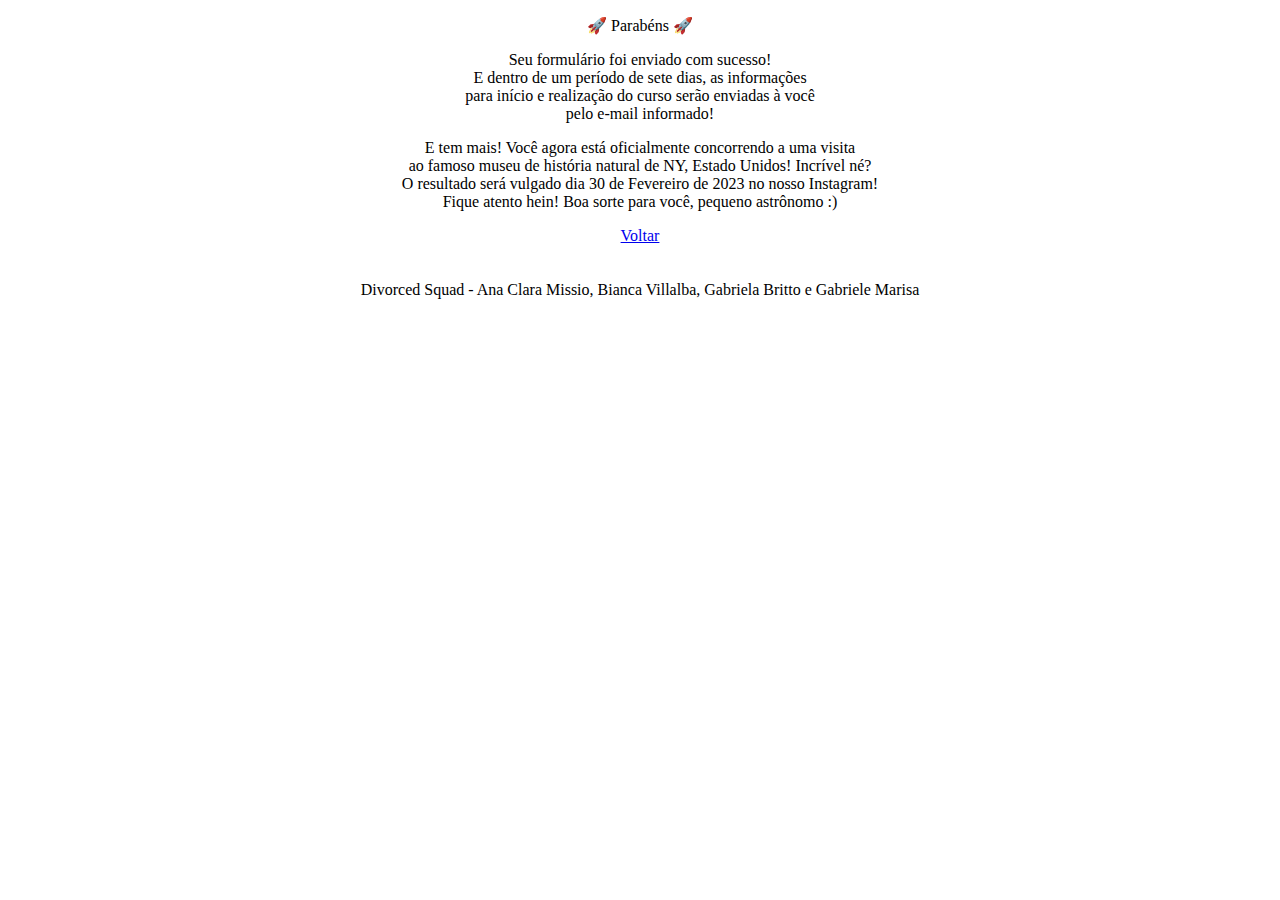
==== sucesso.html @ 8a07ed4b "commit html" ====
<!DOCTYPE html>
<html lang="pt-br">

<head>
    <meta charset="UTF-8">
    <meta http-equiv="X-UA-Compatible" content="IE=edge">
    <meta name="viewport" content="width=device-width, initial-scale=1.0">
    <!--Linkando o css-->
    <link rel="stylesheet" href="form_sucesso.css">
    <link rel="stylesheet" href="style.css">
    <!--Imagem da aba do Browse-->
    <link rel="shortcut icon" type="image/png" href="TerraAbaBrowser.png">
    <!--Nomeando a aba-->
    <title>Jornada Iniciada</title>
</head>

<body>
    <!--Início da card-->
    <div class="content">
        <div id="card_body"> <!--Corpo/conteúdo da card-->
            <center>
                <p>&#128640; Parabéns &#128640; </p>
                <p>Seu formulário foi enviado com sucesso! <br>
                    E dentro de um período de sete dias, as informações <br>
                    para início e realização do curso serão enviadas à você <br>
                    pelo e-mail informado!</p>
                <p>E tem mais! Você agora está oficialmente concorrendo a uma visita <br>
                    ao famoso museu de história natural de NY, Estado Unidos! Incrível né? <br>
                    O resultado será vulgado dia 30 de Fevereiro de 2023 no nosso Instagram! <br>
                    Fique atento hein! Boa sorte para você, pequeno astrônomo :)</p>

                    <a href="http://127.0.0.1:5500/form.html">Voltar</a>
                
            </center>
        </div>
    </div>
    <!--Fim da card-->

    
   
<body>
  
  
</body>


   
    
    <br><br>

    <!--Footer-->
    <div class="footer">
        <footer class="footer-pag">
            <center>
                Divorced Squad - Ana Clara Missio, Bianca Villalba, Gabriela Britto e Gabriele Marisa
            </center>
        </footer>
    </div>
    <!--Fim do Footer-->
</body>

</html>
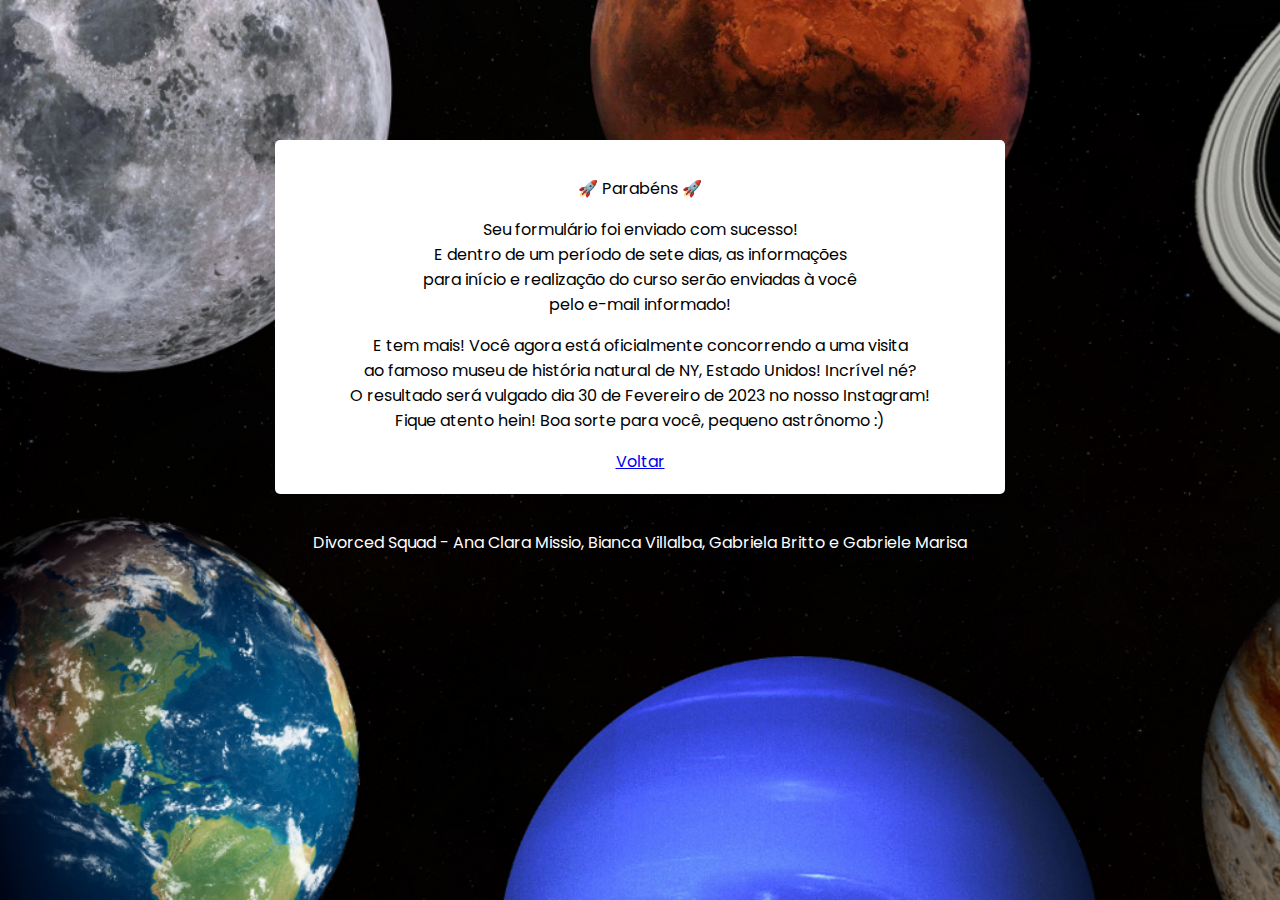
==== commit a175f8d9: "commit forms" ====
--- a/sucesso.html
+++ b/sucesso.html
@@ -29,7 +29,7 @@
                     O resultado será vulgado dia 30 de Fevereiro de 2023 no nosso Instagram! <br>
                     Fique atento hein! Boa sorte para você, pequeno astrônomo :)</p>
 
-                    <a href="http://127.0.0.1:5500/form.html">Voltar</a>
+                    <a href="https://gabibrittoo.github.io/PequenosAstros/form.html">Voltar</a>
                 
             </center>
         </div>
@@ -59,4 +59,4 @@
     <!--Fim do Footer-->
 </body>
 
-</html>+</html>
--- a/form_sucesso.css
+++ b/form_sucesso.css
@@ -0,0 +1,53 @@
+/*Fonte importada do google fonts*/
+@import url('https://fonts.googleapis.com/css2?family=Poppins:wght@300&display=swap');
+
+/*Adicionando uma imagem de fundo fixa e tamanho que cubra todo a tela*/
+body{
+    background-image: url(FundoHome.png);
+    background-attachment: fixed;
+    background-size: cover;
+}
+
+/*Informações do conteúdo da card*/
+.content{
+    font-family: 'Poppins', sans-serif; /*Fonte da card*/
+    background-color: white; /*Cor*/
+    width: 690px; /*Largura/comprimento*/
+    padding: 20px; /* distância interna entre um elemento e sua borda*/
+    margin: 140px auto 0 auto; /*área de margem nos quatro lados do elemento*/
+    border-radius: 5px; /*Arredondamento das pontas da card*/
+}
+
+/*Definindo as informações dos links com id de formulario*/
+#formulario{
+    text-decoration: none; /*Retira qualquer decoração do texto*/
+    font-family: 'Poppins', sans-serif;
+    color: #0003bb;
+}
+
+/*Definindo as informações dos links com id de formulario quando o mouse passa por eles*/
+#formulario:hover{
+    transform: scale(1.1); /*Aumenta a palavra numa escala de 1.1*/
+    transition: 0.3s all ease-in-out; /*Transição de 3 segundos*/
+    color: cornflowerblue; /*Modifica a cor da fonte*/
+}
+
+/*Definindo as informações dos links com id de contato*/
+#contato{
+    text-decoration: none; /*Retira qualquer decoração do texto*/
+    font-family: 'Poppins', sans-serif;
+    color: #0003bb;
+}
+
+/*Definindo as informações dos links com id de contato quando o mouse passa por eles*/
+#contato:hover{
+    transform: scale(1.1); /*Aumenta a palavra numa escala de 1.1*/
+    transition: 0.3s all ease-in-out; /*Transição de 3 segundos*/
+    color: cornflowerblue; /*Modifica a cor da fonte*/
+}
+
+/*Rodapé do site*/
+.footer{
+    font-family: 'Poppins', sans-serif; /*Fonte*/
+    color: white; /*Cor*/
+}--- a/style.css
+++ b/style.css
@@ -0,0 +1,31 @@
+@media screen and (max-width: 768px){
+    section, aside{
+        width: 100%;
+        padding: 0;
+    }
+}
+
+
+@media screen and (max-width:600px){
+    #card_bodyx  {
+        float: none;
+        text-align: relative;
+        width: 100%;
+    }
+    footer p{
+        display: none;
+    }
+    
+}
+
+@media screen and (max-width:600px){
+    .content {
+        float: none;
+        text-align: relative;
+        width: 100%;
+    }
+    footer p{
+        display: none;
+    }
+    
+}